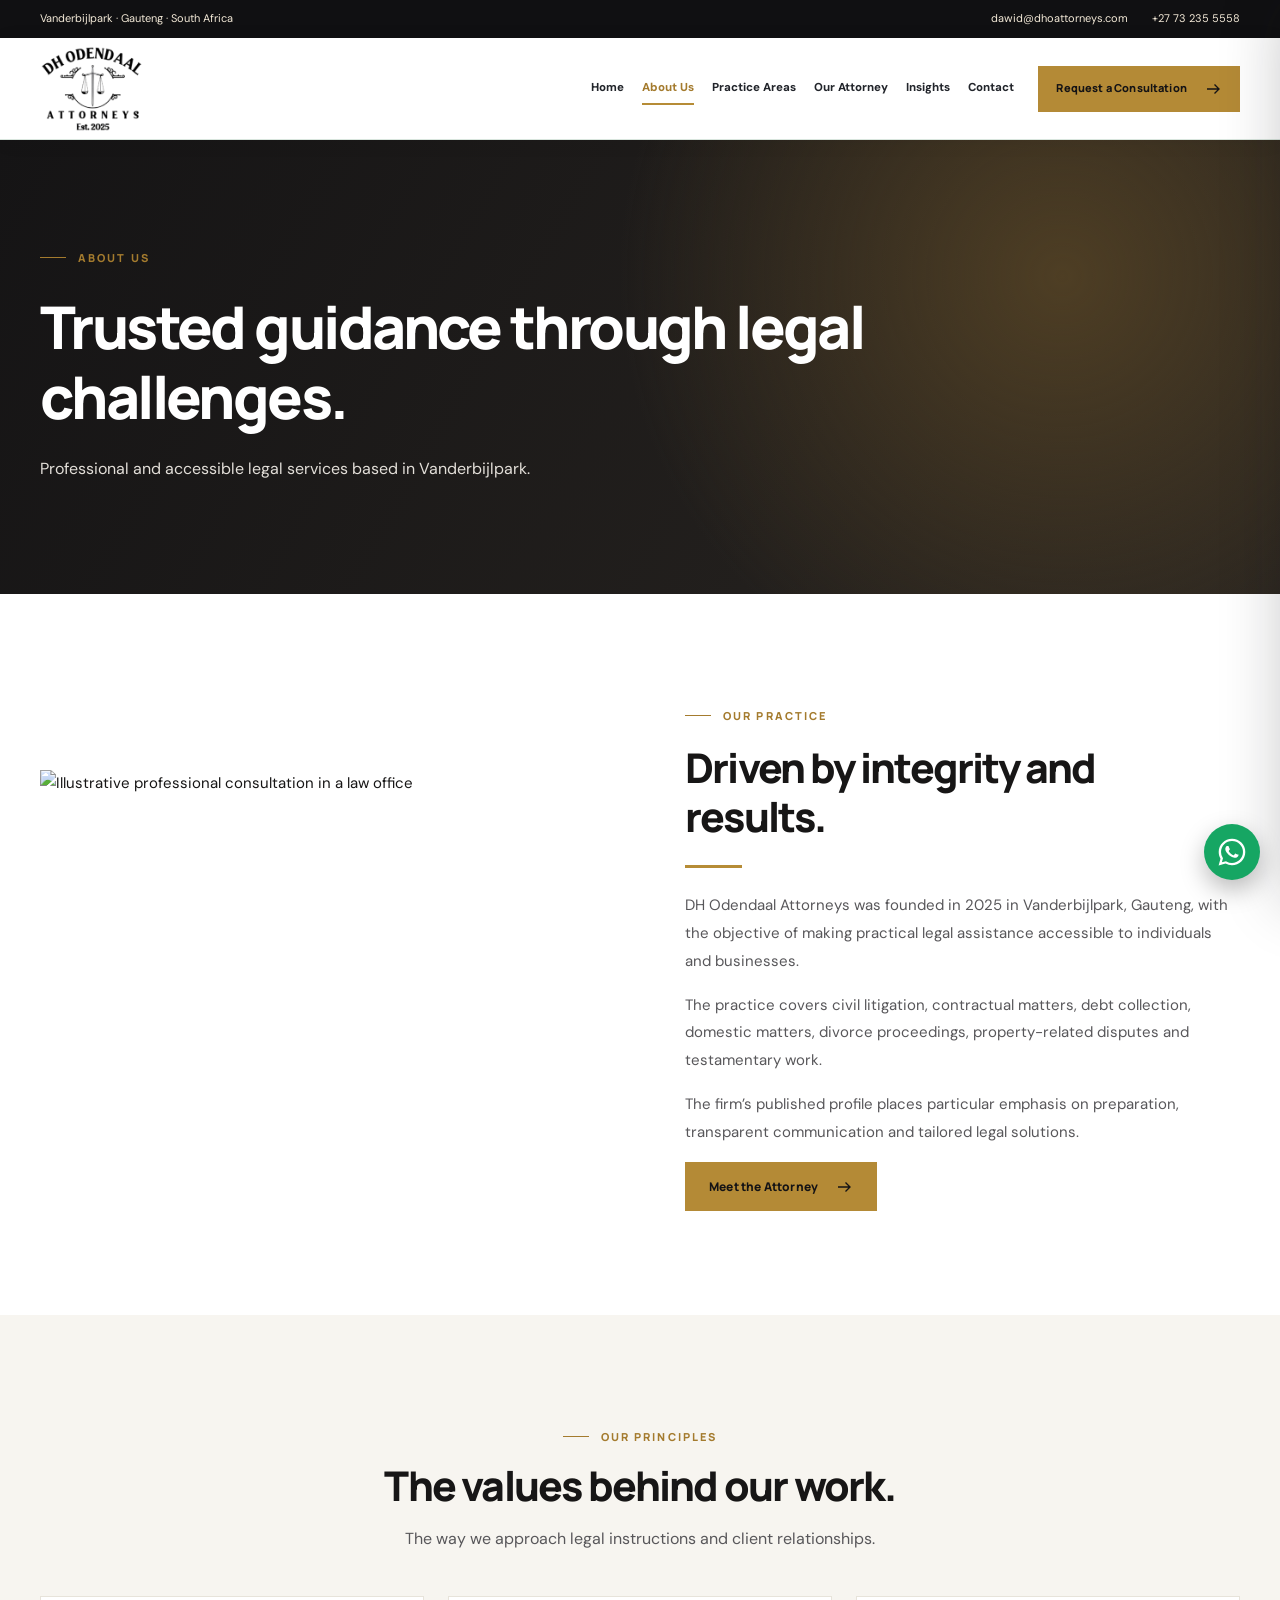
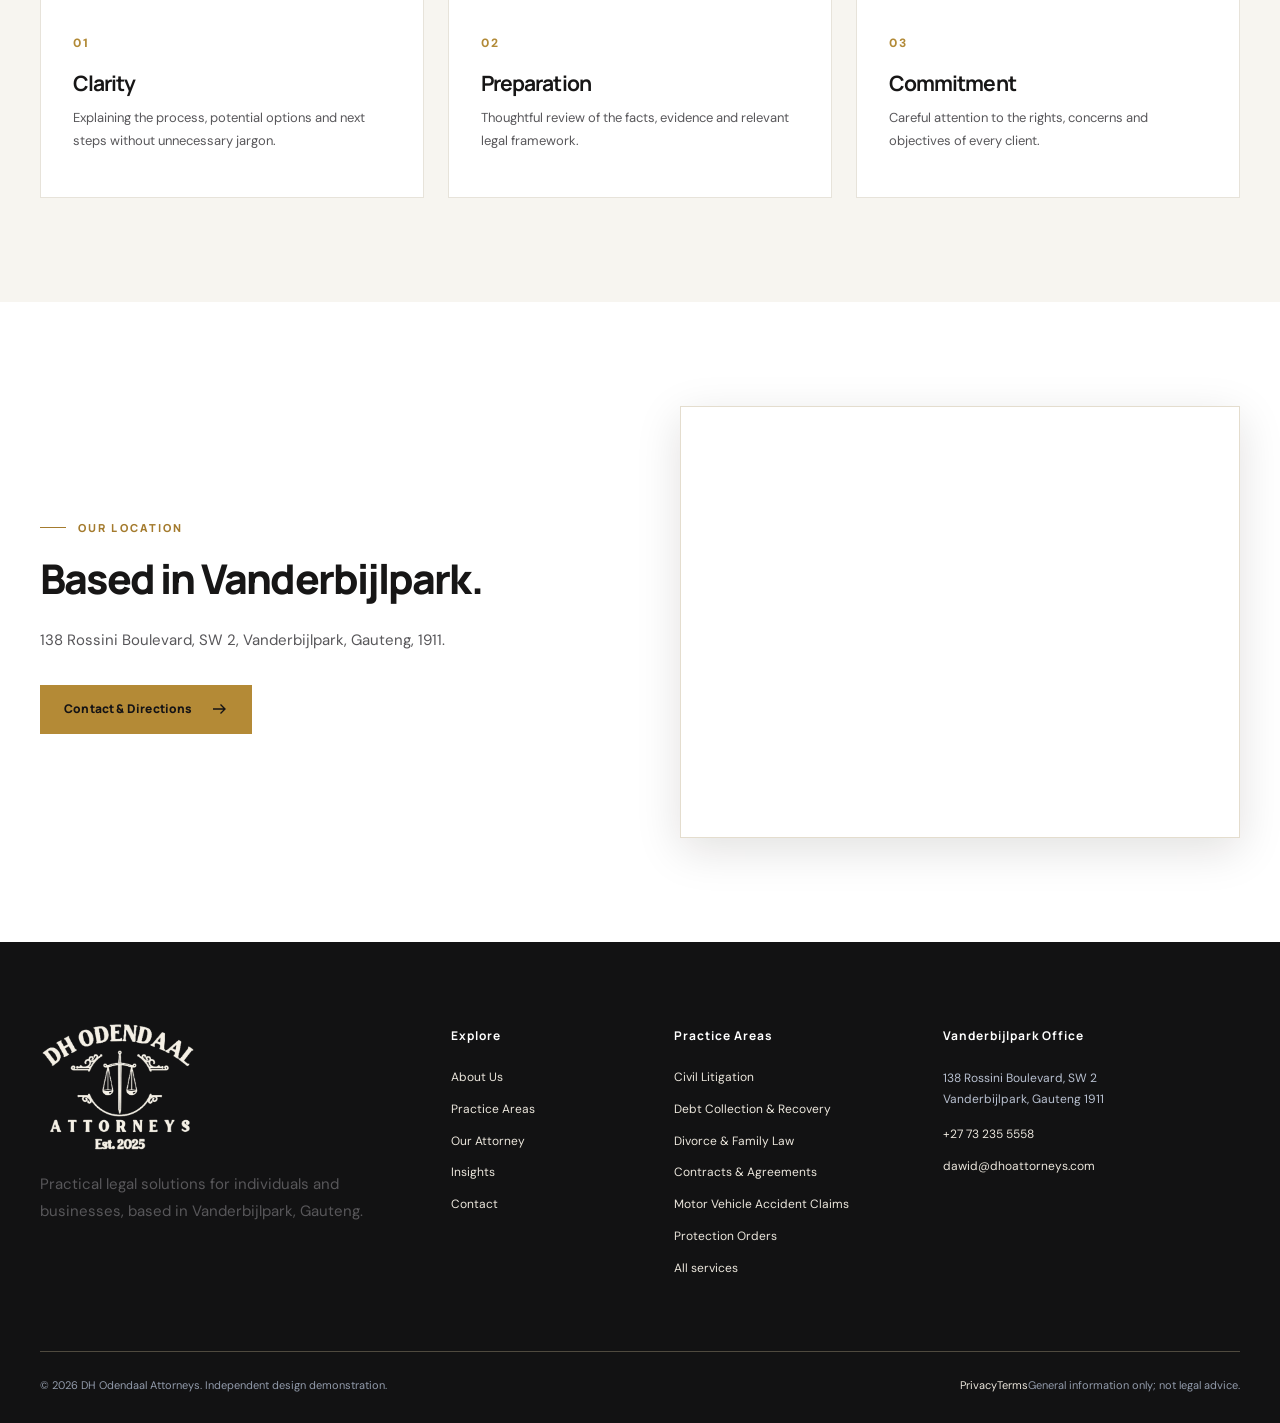
==== about/index.html @ ca28cc5a "Launch DH Odendaal Attorneys website" ====
<!doctype html><html lang="en-ZA"><head><meta charset="utf-8"><meta name="viewport" content="width=device-width,initial-scale=1"><meta name="theme-color" content="#161516"><title>About the Firm | DH Odendaal Attorneys</title><meta name="description" content="Learn about DH Odendaal Attorneys, a legal practice founded by Dawid Hercules Odendaal in Vanderbijlpark, Gauteng."><meta name="robots" content="noindex,follow,max-image-preview:large"><link rel="canonical" href="https://dh-odendaal-attorneys.vercel.app/about/"><meta property="og:title" content="About the Firm | DH Odendaal Attorneys"><meta property="og:description" content="Learn about DH Odendaal Attorneys, a legal practice founded by Dawid Hercules Odendaal in Vanderbijlpark, Gauteng."><meta property="og:type" content="website"><meta property="og:url" content="https://dh-odendaal-attorneys.vercel.app/about/"><meta property="og:image" content="https://dh-odendaal-attorneys.vercel.app/assets/original-logo.png"><meta name="twitter:card" content="summary_large_image"><link rel="icon" href="/assets/favicon.png" type="image/png"><link rel="preconnect" href="https://images.pexels.com"><link rel="preconnect" href="https://fonts.googleapis.com"><link rel="stylesheet" href="/assets/site.css"><script defer src="/assets/site.js"></script><script type="application/ld+json">{"@context": "https://schema.org", "@type": "LegalService", "name": "DH Odendaal Attorneys", "url": "https://dh-odendaal-attorneys.vercel.app", "image": "https://dh-odendaal-attorneys.vercel.app/assets/logo-transparent.png", "email": "dawid@dhoattorneys.com", "telephone": "+27 73 235 5558", "founder": {"@type": "Person", "name": "Dawid Hercules Odendaal"}, "address": {"@type": "PostalAddress", "streetAddress": "138 Rossini Boulevard, SW 2", "addressLocality": "Vanderbijlpark", "addressRegion": "Gauteng", "postalCode": "1911", "addressCountry": "ZA"}, "areaServed": ["Vanderbijlpark", "Gauteng", "South Africa"], "knowsAbout": ["Civil Litigation", "Debt Collection & Recovery", "Divorce & Family Law", "Contracts & Agreements", "Motor Vehicle Accident Claims", "Protection Orders", "Wills & Testaments", "Evictions & Lease Disputes"]}</script></head><body><a class="skip-link" href="#main">Skip to content</a>
<div class="topbar"><div class="container topbar-inner"><span class="topbar-address">Vanderbijlpark · Gauteng · South Africa</span><div class="topbar-links"><a href="mailto:dawid@dhoattorneys.com">dawid@dhoattorneys.com</a><a href="tel:+27732355558">+27 73 235 5558</a></div></div></div>
<header class="nav-shell"><div class="container nav-inner"><a class="brand" href="/" aria-label="DH Odendaal Attorneys home"><img src="/assets/logo-dark-4k.png" width="196" height="104" alt="DH Odendaal Attorneys logo"></a><nav class="nav-links" aria-label="Main navigation"><a href="/" class="nav-link " >Home</a><a href="/about/" class="nav-link active" aria-current=page>About Us</a><a href="/practice-areas/" class="nav-link " >Practice Areas</a><a href="/our-attorney/" class="nav-link " >Our Attorney</a><a href="/insights/" class="nav-link " >Insights</a><a href="/contact/" class="nav-link " >Contact</a></nav><a class="btn btn-gold nav-cta" href="/contact/">Request a Consultation <svg aria-hidden="true" xmlns="http://www.w3.org/2000/svg" width="18" height="18" viewBox="0 0 24 24" fill="none" stroke="currentColor" stroke-width="1.8"><path d="M4 12h16m-6-6 6 6-6 6"/></svg></a><button type="button" class="menu-open" aria-label="Open navigation" aria-expanded="false" aria-controls="mobile-panel" data-mobile-open>☰</button></div></header>
<div class="mobile-backdrop" id="mobile-backdrop"></div><nav class="mobile-panel" id="mobile-panel" aria-label="Mobile navigation" aria-hidden="true" inert><div class="mobile-head"><img src="/assets/logo-dark-4k.png" alt="DH Odendaal Attorneys logo"><button data-mobile-close type="button" aria-label="Close navigation">×</button></div><div class="mobile-links"><a href="/">Home</a><a href="/about/">About Us</a><a href="/practice-areas/">Practice Areas</a><a href="/our-attorney/">Our Attorney</a><a href="/insights/">Insights</a><a href="/contact/">Contact</a></div><a class="btn btn-gold mobile-cta" href="/contact/">Contact the Firm <svg aria-hidden="true" xmlns="http://www.w3.org/2000/svg" width="18" height="18" viewBox="0 0 24 24" fill="none" stroke="currentColor" stroke-width="1.8"><path d="M4 12h16m-6-6 6 6-6 6"/></svg></a></nav>
<main id="main"><section class="page-hero"><div class="container"><span class="eyebrow eyebrow-light">ABOUT US</span><h1>Trusted guidance through legal challenges.</h1><p>Professional and accessible legal services based in Vanderbijlpark.</p></div></section><section class="section"><div class="container intro-grid"><div class="decorative-photo"><img src="https://images.pexels.com/photos/7876198/pexels-photo-7876198.jpeg?auto=compress&cs=tinysrgb&w=1280" width="1200" height="800" alt="Illustrative professional consultation in a law office" loading="lazy" decoding="async"></div><div class="intro-copy"><span class="eyebrow">OUR PRACTICE</span><h2>Driven by integrity and results.</h2><div class="accent-line"></div><p>DH Odendaal Attorneys was founded in 2025 in Vanderbijlpark, Gauteng, with the objective of making practical legal assistance accessible to individuals and businesses.</p><p>The practice covers civil litigation, contractual matters, debt collection, domestic matters, divorce proceedings, property-related disputes and testamentary work.</p><p>The firm’s published profile places particular emphasis on preparation, transparent communication and tailored legal solutions.</p><a class="btn btn-gold" href="/our-attorney/">Meet the Attorney <svg aria-hidden="true" xmlns="http://www.w3.org/2000/svg" width="18" height="18" viewBox="0 0 24 24" fill="none" stroke="currentColor" stroke-width="1.8"><path d="M4 12h16m-6-6 6 6-6 6"/></svg></a></div></div></section><section class="section cream"><div class="container"><div class="section-heading centered"><span class="eyebrow">OUR PRINCIPLES</span><h2>The values behind our work.</h2><p>The way we approach legal instructions and client relationships.</p></div><div class="three-values"><article><span>01</span><h3>Clarity</h3><p>Explaining the process, potential options and next steps without unnecessary jargon.</p></article><article><span>02</span><h3>Preparation</h3><p>Thoughtful review of the facts, evidence and relevant legal framework.</p></article><article><span>03</span><h3>Commitment</h3><p>Careful attention to the rights, concerns and objectives of every client.</p></article></div></div></section><section class="section"><div class="container two-column"><div><span class="eyebrow">OUR LOCATION</span><h2>Based in Vanderbijlpark.</h2><p>138 Rossini Boulevard, SW 2, Vanderbijlpark, Gauteng, 1911.</p><a class="btn btn-gold" href="/contact/">Contact &amp; Directions <svg aria-hidden="true" xmlns="http://www.w3.org/2000/svg" width="18" height="18" viewBox="0 0 24 24" fill="none" stroke="currentColor" stroke-width="1.8"><path d="M4 12h16m-6-6 6 6-6 6"/></svg></a></div><div class="map-frame"><iframe src="https://www.google.com/maps?q=138%20Rossini%20Boulevard%2C%20SW%202%2C%20Vanderbijlpark%2C%20Gauteng%2C%201911%2C%20South%20Africa&output=embed" loading="lazy" title="Map of DH Odendaal Attorneys in Vanderbijlpark" referrerpolicy="no-referrer-when-downgrade" allowfullscreen></iframe></div></div></section></main><footer class="site-footer"><div class="container"><div class="footer-grid"><div><a class="footer-logo" href="/"><img src="/assets/logo-light-4k.png" alt="DH Odendaal Attorneys transparent footer logo" width="240" height="145" loading="lazy"></a><p>Practical legal solutions for individuals and businesses, based in Vanderbijlpark, Gauteng.</p></div><div><h3>Explore</h3><div class="footer-links"><a href="/about/">About Us</a><a href="/practice-areas/">Practice Areas</a><a href="/our-attorney/">Our Attorney</a><a href="/insights/">Insights</a><a href="/contact/">Contact</a></div></div><div><h3>Practice Areas</h3><div class="footer-links"><a href="/practice-areas/#civil-litigation">Civil Litigation</a><a href="/practice-areas/#debt-collection">Debt Collection &amp; Recovery</a><a href="/practice-areas/#divorce-family">Divorce &amp; Family Law</a><a href="/practice-areas/#contracts">Contracts &amp; Agreements</a><a href="/practice-areas/#mva">Motor Vehicle Accident Claims</a><a href="/practice-areas/#protection">Protection Orders</a><a href="/practice-areas/">All services</a></div></div><div class="footer-location"><h3>Vanderbijlpark Office</h3><address>138 Rossini Boulevard, SW 2<br>Vanderbijlpark, Gauteng 1911</address><div class="footer-links" style="margin-top:15px"><a href="tel:+27732355558">+27 73 235 5558</a><a href="mailto:dawid@dhoattorneys.com">dawid@dhoattorneys.com</a></div></div></div><div class="footer-bottom"><span>© 2026 DH Odendaal Attorneys. Independent design demonstration.</span><span class="footer-legal"><a href="/privacy/">Privacy</a><a href="/terms/">Terms</a><span>General information only; not legal advice.</span></span></div></div></footer>
<a class="floating-whatsapp" href="https://wa.me/27732355558?text=Hello%2C%20I%20would%20like%20to%20enquire%20about%20legal%20services." rel="noopener noreferrer" target="_blank" title="Contact the listed mobile number on WhatsApp" aria-label="Contact DH Odendaal Attorneys on WhatsApp"><svg viewBox="0 0 32 32" aria-hidden="true" xmlns="http://www.w3.org/2000/svg"><path fill="currentColor" d="M16 .8C7.61.8.8 7.59.8 15.98c0 2.69.7 5.31 2.03 7.62L.7 31.3l7.91-2.08a15.15 15.15 0 0 0 7.37 1.88h.01c8.38 0 15.2-6.82 15.2-15.2 0-4.06-1.58-7.88-4.46-10.76A15.07 15.07 0 0 0 16 .8Zm0 27.73a12.54 12.54 0 0 1-6.39-1.75l-.46-.27-4.7 1.23 1.25-4.58-.3-.47a12.5 12.5 0 0 1-1.93-6.7C3.47 9.08 9.08 3.47 16 3.47a12.45 12.45 0 0 1 8.87 3.68 12.48 12.48 0 0 1 3.67 8.86c0 6.91-5.62 12.52-12.54 12.52Zm6.88-9.38c-.38-.19-2.23-1.1-2.58-1.23-.34-.13-.59-.19-.84.19s-.96 1.23-1.18 1.49-.44.29-.82.1a10.32 10.32 0 0 1-3.04-1.88 11.39 11.39 0 0 1-2.1-2.61c-.22-.38-.02-.58.16-.77.17-.17.38-.44.57-.66s.25-.38.38-.63.06-.47-.03-.66c-.1-.19-.85-2.04-1.16-2.8-.3-.74-.61-.64-.84-.65l-.71-.01c-.25 0-.66.1-1.01.47-.34.38-1.32 1.29-1.32 3.13s1.35 3.62 1.53 3.87a14.37 14.37 0 0 0 5.51 4.89c1.03.45 1.84.72 2.48.93 1.04.33 1.98.29 2.72.18.83-.13 2.23-.91 2.55-1.79.31-.88.31-1.64.22-1.8-.09-.16-.34-.25-.72-.44Z"/></svg><span class="whatsapp-tooltip" aria-hidden="true">WhatsApp Us</span></a><button class="scroll-top" type="button" aria-label="Back to top">↑</button></body></html>
---- assets/site.css ----
@import url('https://fonts.googleapis.com/css2?family=DM+Sans:wght@400;500;600;700&family=Manrope:wght@400;500;600;700;800&display=swap');
:root{--navy:#181b20;--navy-deep:#101216;--navy-soft:#30343c;--gold:#505863;--gold-light:#e2e5e8;--red:#25282d;--ink:#171b21;--body:#58616d;--line:#e7e9ec;--cream:#f5f6f7;--white:#fff;--shadow:0 24px 65px rgba(10,13,18,.14)}
*,*::before,*::after{box-sizing:border-box}html{scroll-behavior:smooth;scroll-padding-top:110px}body{margin:0;background:#fff;color:var(--ink);font:400 15px/1.78 'DM Sans',Arial,sans-serif;-webkit-font-smoothing:antialiased}body.nav-open{overflow:hidden}img{max-width:100%;display:block}button,input,textarea,select{font:inherit}button{cursor:pointer}a{color:inherit;text-decoration:none}::selection{background:#e0e3e6;color:#1a1c20}:focus-visible{outline:3px solid #525862;outline-offset:4px}.container{width:min(100% - 72px,1200px);margin-inline:auto}.skip-link{position:absolute;top:-100px;left:10px;z-index:1000;color:#fff;background:var(--navy);padding:9px 17px}.skip-link:focus{top:8px}h1,h2,h3,h4,p{margin-top:0}h1,h2,h3{font-family:Manrope,Arial,sans-serif;letter-spacing:-.044em;line-height:1.2}h1{font-size:clamp(44px,5.1vw,74px);font-weight:800}h2{font-size:clamp(30px,3.2vw,48px);font-weight:800}h3{font-size:clamp(17px,1.65vw,23px)}p{color:var(--body)}.centered{text-align:center}.section{padding:104px 0}.cream{background:var(--cream)}.section-heading{margin-bottom:42px;max-width:770px}.section-heading.centered{margin-inline:auto}.section-heading h2{margin:15px 0 15px}.section-heading p{margin:0;font-size:16px;line-height:1.78}.eyebrow{display:inline-flex;align-items:center;gap:12px;color:var(--gold);font-size:11px;font-family:Manrope,Arial,sans-serif;font-weight:800;letter-spacing:2.1px;text-transform:uppercase;line-height:1.55}.eyebrow::before{content:"";width:26px;flex:0 0 26px;height:1px;background:currentColor}.eyebrow-light{color:var(--gold-light)}.accent-line{width:57px;height:3px;background:var(--gold);margin:24px 0}.btn{display:inline-flex;align-items:center;justify-content:center;gap:17px;padding:14px 23px;min-height:49px;font-size:12px;font-weight:800;letter-spacing:.015em;font-family:Manrope,Arial,sans-serif;line-height:1.3;text-align:center;border:1px solid transparent;transition:background .2s,transform .2s,border-color .2s;white-space:normal}.btn:hover{transform:translateY(-2px)}.btn svg{flex:none}.btn-gold{background:#20252c;border-color:#20252c;color:#fff}.btn-gold:hover{background:#171b20;border-color:#171b20;color:#fff}.btn-navy{color:#fff;background:var(--navy);border-color:var(--navy)}.btn-navy:hover{background:#343943}.btn-outline{border-color:#fff9;color:#fff;background:#ffffff08}.btn-outline:hover{background:#ffffff1d}.text-link{display:inline-flex;align-items:center;gap:13px;color:#22252b;font-size:12px;font-weight:800;font-family:Manrope,Arial,sans-serif;border-bottom:1px solid var(--gold);padding-bottom:6px}.text-link:hover{color:#20252c}.text-link svg{width:16px}.section-action{margin-top:38px}
/* Reference site navigation: restrained utility bar, white main navigation */
.topbar{background:#101215;color:#e0e2ea;font-size:11px}.topbar-inner{min-height:38px;display:flex;justify-content:space-between;align-items:center;gap:18px}.topbar-address,.topbar-links,.topbar-links a{display:inline-flex;align-items:center;gap:7px}.topbar svg{height:15px;width:15px;color:#c8ccd1}.topbar-links{gap:24px}.topbar-links a:hover{color:#c8ccd1}.nav-shell{position:sticky;top:0;background:#fff;z-index:80;box-shadow:0 2px 20px #181b200e}.nav-inner{min-height:101px;display:flex;align-items:center;gap:24px}.brand{display:flex;align-items:center;flex:0 0 260px;width:260px}.brand img{width:260px;height:auto;max-height:80px;object-fit:contain}.nav-links{display:flex;gap:18px;margin-left:auto;align-items:center}.nav-link{font-size:11.5px;font-weight:800;color:#22252b;white-space:nowrap;position:relative;padding:12px 0}.nav-link::after{content:"";position:absolute;bottom:6px;left:0;right:100%;height:2px;background:var(--gold);transition:right .2s}.nav-link.active::after,.nav-link:hover::after{right:0}.nav-link.active{color:#20252c}.nav-cta{padding:13px 17px;min-height:44px;white-space:nowrap;font-size:11px}.menu-open{display:none;background:transparent;border:1px solid #e3e3e3;color:var(--navy);width:44px;height:44px;align-items:center;justify-content:center;margin-left:auto}.mobile-backdrop{position:fixed;inset:0;background:#101215b3;z-index:85;visibility:hidden;opacity:0;transition:opacity .2s,visibility .2s}.mobile-backdrop.visible{opacity:1;visibility:visible}.mobile-panel{position:fixed;right:0;top:0;bottom:0;z-index:90;display:block;width:min(89vw,380px);padding:24px;background:white;overflow-y:auto;transform:translateX(105%);box-shadow:-15px 0 60px #1012153d;transition:transform .23s}.mobile-panel.open{transform:translateX(0)}.mobile-head{display:flex;align-items:center;justify-content:space-between;gap:12px;padding-bottom:25px;border-bottom:1px solid var(--line)}.mobile-head img{width:175px;height:auto}.mobile-head button{background:#eff0f2;border:0;color:var(--navy);font-size:26px;line-height:1;width:39px;height:39px}.mobile-links{display:flex;flex-direction:column;margin:14px 0 27px}.mobile-links a{padding:13px 3px;border-bottom:1px solid #efeee9;font-size:14px;font-weight:700}.mobile-cta{width:100%}
/* Full-bleed image, overlaid text: matches original Were reference hero */
.hero{min-height:665px;background:#111318;color:#fff;position:relative;isolation:isolate;display:flex;align-items:center;overflow:hidden}.hero::before{content:"";position:absolute;z-index:-2;inset:0;background-image:linear-gradient(90deg,rgba(5,14,32,.98) 0%,rgba(6,16,36,.94) 31%,rgba(7,19,41,.79) 57%,rgba(5,14,31,.15) 100%),var(--hero-image);background-position:center;background-size:cover}.hero::after{content:"";position:absolute;z-index:-1;inset:0;background:linear-gradient(0deg,rgba(4,12,30,.39),transparent 24%)}.hero-inner{width:min(100% - 72px,1200px);padding:88px 0 119px}.hero-copy{max-width:725px}.hero h1{color:#fff;margin:24px 0 27px;line-height:1.15}.hero h1 em{color:var(--gold-light);font-style:normal}.hero-copy p{color:#d8dade;max-width:570px;font-size:16px;line-height:1.85}.hero-actions{display:flex;gap:14px;flex-wrap:wrap;margin-top:34px}.hero-bottom{position:absolute;left:0;right:0;bottom:0;color:#e8eaf0;border-top:1px solid #fff3}.hero-bottom-inner{min-height:60px;display:flex;align-items:center;justify-content:space-between;gap:20px}.hero-notes{display:flex;align-items:center;gap:28px;font-size:11px}.hero-notes span{display:flex;align-items:center;gap:9px}.hero-notes span::before{content:"";height:6px;width:6px;background:var(--gold-light);border-radius:50%}.scroll-cue{font-weight:700;letter-spacing:1.4px;font-size:10px;white-space:nowrap}
/* Reference intro portrait treatment */
.intro-grid{display:grid;grid-template-columns:minmax(0,1fr) minmax(0,1fr);gap:90px;align-items:center}.intro-picture{position:relative;min-width:0}.intro-picture>img{width:100%;height:auto;aspect-ratio:1/1;object-fit:cover;object-position:center 18%;box-shadow:var(--shadow)}.intro-picture::before{content:"";position:absolute;border-top:9px solid #e9ebed;border-left:9px solid #e9ebed;left:-25px;top:-24px;height:105px;width:105px;pointer-events:none;z-index:1}.picture-stamp{position:absolute;right:-22px;bottom:-22px;background:var(--navy);padding:23px 27px;color:white;box-shadow:var(--shadow);display:flex;flex-direction:column;line-height:1.3;min-width:164px}.picture-stamp small{font-size:10px;color:var(--gold-light);letter-spacing:2px;font-weight:700}.picture-stamp strong{font:800 30px Manrope,Arial,sans-serif;margin:5px 0}.picture-stamp span{font-size:10px;color:#e5e6e7}.intro-copy h2{margin:18px 0 0}.intro-copy h3{color:var(--navy);margin-bottom:14px}.intro-copy p{line-height:1.85;margin-bottom:16px}.intro-copy blockquote{font:600 16px/1.7 Manrope,Arial,sans-serif;border-left:3px solid var(--gold);padding:12px 0 12px 23px;margin:25px 0;color:#222832}
/* Image-led practice cards: no image stretching */
.practice-grid{display:grid;grid-template-columns:repeat(3,minmax(0,1fr));gap:23px}.practice-card{height:340px;min-width:0;overflow:hidden;position:relative;background:#23262b;display:block;color:#fff}.practice-card>img{position:absolute;inset:0;width:100%;height:100%;object-fit:cover;object-position:center;transition:transform .35s ease}.practice-card:hover>img{transform:scale(1.055)}.practice-shade{position:absolute;inset:0;background:linear-gradient(180deg,#1012150a 15%,#101215d5 70%,#101215ee 100%)}.practice-card-text{position:absolute;bottom:0;left:0;right:0;padding:27px 27px 25px}.card-number{font-size:10px;letter-spacing:2.2px;color:var(--gold-light);font-weight:700}.practice-card h3{font-size:19px;color:white;margin:9px 0 7px}.practice-card p{font-size:12px;line-height:1.5;color:#e3e8f0;max-width:285px;margin-bottom:0}.card-arrow{position:absolute;bottom:27px;right:24px}.card-arrow svg{width:19px;height:19px;color:#c8ccd1}
.purpose-grid{display:grid;grid-template-columns:1fr 1.08fr;gap:95px;align-items:start}.purpose-grid h2{margin:18px 0 23px}.purpose-grid>div>p{font-size:16px;max-width:440px}.value-grid{display:grid;grid-template-columns:1fr 1fr;gap:32px 40px}.value-grid>div{border-top:1px solid var(--line);padding-top:16px}.value-grid span,.three-values span{font-size:12px;color:var(--gold);font-weight:800;letter-spacing:2px}.value-grid h3{margin:10px 0 8px;font-size:17px}.value-grid p{font-size:13px;line-height:1.7}.two-column{display:grid;grid-template-columns:minmax(0,1fr) minmax(0,1fr);gap:80px;align-items:center}.two-column>div{min-width:0}.two-column h2{margin:17px 0 23px}.two-column p{font-size:15px;line-height:1.9}.two-column .btn{margin-top:15px}.section-navy{background:var(--navy);color:#fff}.section-navy h2{color:#fff}.section-navy p{color:#d4dce9}.decorative-photo,.picture-frame{width:100%;overflow:hidden}.decorative-photo img{width:100%;height:auto;aspect-ratio:6/4;object-fit:cover}.picture-frame img{width:100%;height:auto;aspect-ratio:1.19/1;object-fit:cover}.insight-grid{display:grid;grid-template-columns:repeat(3,minmax(0,1fr));gap:25px}.insight-card{min-width:0;border:1px solid #e7e5e0;background:white;padding:26px}.insight-image{display:block;overflow:hidden;background:#e4e4e0}.insight-image img{width:100%;height:auto;aspect-ratio:4/3;object-fit:cover;object-position:center;transition:transform .3s}.insight-image:hover img{transform:scale(1.04)}.insight-copy{padding-top:17px}.overline{font-family:Manrope,Arial,sans-serif;font-size:10px;letter-spacing:1.8px;color:#20252c;font-weight:800}.insight-copy h3{font-size:20px;margin:23px 0 12px;line-height:1.35}.insight-copy h3 a:hover{color:#171b20}.insight-copy p{font-size:13px;line-height:1.8;min-height:53px}.insight-copy .text-link{margin-top:9px}
/* Inner pages */
.page-hero{background:radial-gradient(circle at 83% 32%,#31353b 0%,transparent 42%),linear-gradient(120deg,#181b20,#222830);color:white;padding:100px 0 95px}.page-hero h1{max-width:830px;font-size:clamp(40px,4.6vw,64px);margin:25px 0 22px}.page-hero p{color:#cdd5e3;max-width:630px;font-size:16px}.three-values{display:grid;grid-template-columns:repeat(3,minmax(0,1fr));gap:24px}.three-values article{background:#fff;padding:32px;min-width:0;border:1px solid var(--line)}.three-values h3{margin:15px 0 10px}.three-values p{font-size:13px}.reverse{direction:rtl}.reverse>*{direction:ltr}.jump-chips{display:flex;gap:12px;flex-wrap:wrap;justify-content:center;margin-top:35px}.jump-chips a{border:1px solid #DED6DA;color:#242b34;font-size:12px;font-weight:700;padding:8px 13px}.jump-chips a:hover{background:var(--navy);color:white}.practice-detail{padding:85px 0;scroll-margin-top:115px}.detail-grid{display:grid;grid-template-columns:minmax(0,1fr) minmax(0,1fr);align-items:center;gap:80px}.detail-grid.reverse{direction:rtl}.detail-grid.reverse>*{direction:ltr}.detail-photo img{width:100%;height:auto;aspect-ratio:5/4;object-fit:cover;object-position:center}.detail-copy h2{margin:16px 0 15px}.detail-copy h3{font-size:18px;font-weight:700;letter-spacing:-.018em;margin-bottom:16px;color:#343b44}.detail-copy>p{line-height:1.8}.detail-topics{font-size:12px;font-weight:700;color:#3a3c40;border-left:3px solid var(--gold);padding-left:17px;margin:25px 0!important}.profile-layout{display:grid;grid-template-columns:.9fr 1.1fr;gap:88px;align-items:center}.profile-photo{position:relative}.profile-photo>img{width:100%;height:auto;aspect-ratio:1/1;object-fit:cover;box-shadow:var(--shadow)}.profile-body h2{margin:18px 0 6px}.profile-role{font-weight:800;font-size:11px;letter-spacing:1.4px;color:#20252c}.profile-body p{line-height:1.85}.team-grid{display:grid;grid-template-columns:repeat(3,minmax(0,1fr));gap:24px}.team-grid article{text-align:center;background:#fff;border:1px solid var(--line);padding:35px 22px}.initials{margin:0 auto 19px;border-radius:50%;width:79px;height:79px;background:#e4edf8;color:#20262f;display:grid;place-items:center;font:800 24px Manrope,Arial,sans-serif}.team-grid article:nth-child(2) .initials{background:#F9E5EA;color:#20252c}.team-grid article:nth-child(3) .initials{background:#f6e1e5;color:#2f3237}.team-grid h3{margin:0;font-size:18px}.team-grid span{font-size:11px;text-transform:uppercase;letter-spacing:1.4px;color:#50535a}.guide-article{padding:42px 46px;background:#fff;margin:0 auto 25px;scroll-margin-top:120px;max-width:900px}.guide-article h2{font-size:30px;margin:13px 0 24px}.guide-article p{line-height:1.9}.contact-grid{display:grid;grid-template-columns:.85fr 1.15fr;gap:75px;align-items:start}.contact-copy h2{margin:17px 0 19px}.contact-copy p{margin-bottom:30px}.contact-line{display:flex;gap:16px;border-top:1px solid var(--line);padding:18px 0;align-items:flex-start}.contact-line>svg{color:#20252c;flex:none;margin-top:5px}.contact-line>div{display:flex;flex-direction:column;gap:4px;min-width:0}.contact-line strong{font-size:12px;text-transform:uppercase;letter-spacing:.8px}.contact-line a,.contact-line span{font-size:14px;overflow-wrap:anywhere}.contact-line a:hover{color:#20252c}.contact-form-shell{background:var(--cream);border:1px solid #dfe9e5;padding:35px}.contact-form-shell h3{font-size:26px;margin-bottom:6px}.contact-form-shell>p{font-size:13px}.contact-form-shell form{margin-top:22px}.contact-form-shell label{display:flex;flex-direction:column;font-size:12px;font-weight:700;gap:6px;margin-bottom:16px}.contact-form-shell input,.contact-form-shell select,.contact-form-shell textarea{border:1px solid #dcdedb;background:white;min-width:0;width:100%;padding:12px 13px;outline:none;border-radius:0;color:var(--ink)}.contact-form-shell textarea{resize:vertical}.contact-form-shell input:focus,.contact-form-shell textarea:focus,.contact-form-shell select:focus{border-color:var(--gold);box-shadow:0 0 0 2px #20252c22}.form-grid{display:grid;grid-template-columns:repeat(2,minmax(0,1fr));gap:15px}.honeypot{position:absolute;width:1px;height:1px;overflow:hidden;opacity:0;pointer-events:none}.contact-form-shell #form-status{font-size:12px;margin-top:14px;color:#555b65}.office-grid{display:grid;grid-template-columns:repeat(2,minmax(0,1fr));gap:25px}.office-card{background:#fff;border:1px solid var(--line);padding:36px;min-width:0}.office-card h3{margin:17px 0}.office-card p{display:flex;align-items:flex-start;gap:10px;font-size:14px;min-height:75px}.office-card p svg{flex:0 0 18px;margin-top:4px}.legal-copy{max-width:850px}.legal-copy h2{margin-bottom:28px}.legal-copy h3{margin-top:30px}.legal-copy a{color:#20252c;text-decoration:underline}
/* Footer and the lone circular floating contact control */
.closing{background:#101216;color:white;padding:65px 0}.closing-inner{display:flex;gap:30px;align-items:center;justify-content:space-between}.closing h2{font-size:clamp(28px,3vw,40px);margin:15px 0 10px;color:white}.closing p{color:#ccd4e3;margin:0}.closing .btn{flex:none}.site-footer{background:#222a31;color:#d1d7e1;padding:80px 0 0}.footer-grid{display:grid;grid-template-columns:1.4fr .67fr .85fr 1.15fr;gap:50px;padding-bottom:72px}.footer-logo{max-width:300px;display:block;margin-bottom:19px;background:transparent!important;border:none!important;padding:0!important}.footer-logo img{width:100%;height:auto;object-fit:contain;background:transparent}.footer-about p{font-size:13px;color:#b5bdcc;max-width:280px}.site-footer h3{font:700 12px Manrope,Arial,sans-serif;letter-spacing:1px;color:white;margin:5px 0 24px}.footer-links{display:flex;flex-direction:column;gap:12px}.footer-links a{color:#b8c0d0;font-size:12px;line-height:1.65}.footer-links a:hover,.footer-bottom a:hover{color:var(--gold-light)}.site-footer address{font-style:normal;font-size:12px;color:#b8c0d0;line-height:1.75}.site-footer address strong{color:#fff}.footer-contact{margin-top:20px}.footer-bottom{padding:24px 0 28px;display:flex;justify-content:space-between;align-items:center;gap:20px;border-top:1px solid #ffffff27;color:#929bab;font-size:11px}.footer-bottom>div{display:flex;align-items:center;gap:17px;flex-wrap:wrap}.floating-contact{position:fixed;right:23px;bottom:23px;z-index:60;display:grid;place-items:center;background:#118b54;color:#fff;border-radius:50%;width:50px;height:50px;box-shadow:0 10px 25px #0003;transition:transform .2s}.floating-contact:hover{transform:translateY(-4px)}.floating-contact svg{width:26px;height:26px}.whatsapp-tooltip{position:absolute;right:69px;white-space:nowrap;border-radius:5px;background:#232a31;color:white;padding:8px 10px;font-size:11px;font-weight:700;opacity:0;visibility:hidden;transition:opacity .2s;pointer-events:none}.floating-contact:hover .whatsapp-tooltip,.floating-contact:focus-visible .whatsapp-tooltip{opacity:1;visibility:visible}.scroll-top{position:fixed;right:27px;bottom:84px;z-index:55;border:1px solid #ECE3E6;background:#fff;color:var(--navy);width:40px;height:40px;display:none;place-items:center;box-shadow:0 6px 25px #0002}.scroll-top.show{display:grid}
@media(max-width:1200px){.nav-inner{gap:15px}.brand,.brand img{width:220px;flex-basis:220px}.nav-links{gap:13px}.nav-cta{padding:12px}.intro-grid{gap:55px}.footer-grid{gap:29px}}
@media(max-width:1050px){.nav-links,.nav-cta{display:none}.menu-open{display:flex}.nav-inner{min-height:76px}.brand,.brand img{width:228px;flex-basis:228px}.footer-grid{grid-template-columns:1.2fr 1fr 1fr;gap:35px}.footer-grid>div:last-child{grid-column:1/-1;display:grid;grid-template-columns:1fr 1fr;gap:15px}.footer-grid>div:last-child h3{grid-column:1/-1;margin-bottom:0}.footer-contact{margin:0}.intro-grid,.two-column,.detail-grid{gap:45px}.contact-grid{gap:35px}}
@media(max-width:850px){.container{width:min(100% - 46px,1200px)}.section{padding:78px 0}.hero-inner{width:min(100% - 46px,1200px);padding:84px 0 105px}.hero{min-height:610px}.hero-bottom-inner{min-height:65px}.scroll-cue{display:none}.hero-notes{flex-wrap:wrap;gap:6px 20px}.intro-grid,.two-column,.purpose-grid,.profile-layout,.contact-grid{grid-template-columns:1fr;gap:45px}.intro-picture{max-width:510px}.intro-picture>img{max-height:540px}.purpose-grid{gap:25px}.practice-grid{grid-template-columns:repeat(2,minmax(0,1fr))}.insight-grid{grid-template-columns:repeat(2,minmax(0,1fr))}.insight-card:last-child{grid-column:1/-1;max-width:470px;margin-inline:auto}.detail-grid{grid-template-columns:1fr;gap:30px}.detail-grid.reverse{direction:ltr}.detail-photo img{max-height:420px}.profile-photo{max-width:500px}.reverse{direction:ltr}.three-values{grid-template-columns:1fr 1fr}.office-grid{grid-template-columns:1fr}.office-card p{min-height:0}.page-hero{padding:80px 0}.closing-inner{align-items:flex-start;flex-direction:column}.footer-grid{grid-template-columns:1fr 1fr}.footer-grid>div:last-child{grid-column:auto;display:block}.footer-grid>div:last-child h3{margin-bottom:20px}.footer-contact{margin-top:19px}}
@media(max-width:600px){.container{width:min(100% - 36px,1200px)}h1{font-size:clamp(38px,10vw,53px)}h2{font-size:clamp(28px,7vw,39px)}.topbar{display:none}.nav-inner{min-height:70px}.brand,.brand img{width:205px;flex-basis:205px}.hero{min-height:610px}.hero::before{background-image:linear-gradient(90deg,rgba(5,14,32,.96),rgba(6,16,36,.89) 48%,rgba(7,19,41,.58)),var(--hero-image);background-position:60% center}.hero-inner{width:min(100% - 36px,1200px);padding:66px 0 160px}.hero h1{margin:18px 0 19px}.hero-copy p{font-size:14px;line-height:1.8}.hero-actions{gap:11px}.hero-actions .btn{font-size:11px;width:100%;max-width:300px}.hero-notes{font-size:10px;gap:9px 14px}.hero-bottom-inner{min-height:87px}.intro-grid{gap:48px}.intro-picture::before{left:-12px;top:-14px;height:70px;width:70px;border-width:6px}.picture-stamp{right:0;bottom:-21px;padding:15px 20px;min-width:130px}.picture-stamp strong{font-size:25px}.section{padding:68px 0}.section-heading{margin-bottom:30px}.practice-grid,.insight-grid,.three-values,.team-grid{grid-template-columns:1fr;gap:15px}.practice-card{height:315px}.insight-card{padding:19px}.insight-card:last-child{max-width:none;grid-column:auto}.insight-image img{aspect-ratio:4/3}.insight-copy h3{font-size:19px;margin-top:16px}.insight-copy p{min-height:0}.value-grid{gap:20px}.detail-grid{gap:23px}.practice-detail{padding:65px 0}.detail-photo img{aspect-ratio:1.15/1}.page-hero{padding:70px 0}.page-hero h1{font-size:clamp(36px,9vw,52px)}.profile-photo{max-width:100%}.form-grid{grid-template-columns:1fr;gap:0}.contact-form-shell{padding:22px}.guide-article{padding:26px 22px}.guide-article h2{font-size:25px}.closing{padding:54px 0}.footer-grid{grid-template-columns:1fr 1fr;gap:30px 22px;padding-bottom:40px}.footer-about{grid-column:1/-1}.footer-grid>div:last-child{grid-column:1/-1}.footer-bottom{flex-direction:column;align-items:start}.floating-contact{width:60px;height:60px;right:15px;bottom:15px}.floating-contact svg{width:31px;height:31px}.scroll-top{right:23px;bottom:88px}.whatsapp-tooltip{display:none}}
@media(max-width:390px){.brand,.brand img{width:183px;flex-basis:183px}.container{width:min(100% - 30px,1200px)}.hero-actions .btn{max-width:none}.value-grid{grid-template-columns:1fr}.nav-inner{gap:10px}.footer-grid{grid-template-columns:1fr}.footer-about,.footer-grid>div:last-child{grid-column:auto}.practice-card{height:296px}}
@media(prefers-reduced-motion:reduce){html{scroll-behavior:auto}*,*::before,*::after{transition-duration:0s!important;animation-duration:0s!important}}

/* Macharia Waithaka: logo-derived turquoise, burgundy and antique-gold accents */
:root{--navy:#181b20;--navy-deep:#242a2c;--navy-soft:#3e454b;--gold:#5b6067;--gold-light:#d9dde0;--red:#4b4e55;--ink:#2d3438;--cream:#f5f8f6}
.btn-gold{background:#6c737b;border-color:#6c737b;color:#fff}.btn-gold:hover{background:#717780;border-color:#717780}
.nav-link.active,.text-link{color:#474e54}.nav-link::after,.accent-line,.hero-notes span::before{background:#a9aeb4}
.hero em{color:#e9ebee}.eyebrow{color:#5b6067}.eyebrow-light{color:#e0e4e8}
.intro-picture::before{border-color:#c9dcd5}.picture-stamp{background:#282f33}
.nav-shell{border-bottom:1px solid #d8e5dd}.site-footer{background:#20292e}.footer-bottom{border-color:#51575d}
.footer-logo img{max-height:130px;object-fit:contain;object-position:left}
.floating-whatsapp{position:fixed;right:23px;bottom:23px;z-index:60;width:50px;height:50px;background:#118b54;border-radius:50%;display:grid;place-items:center;box-shadow:0 10px 25px rgba(0,0,0,.20);transition:transform .2s ease;color:#fff}
.floating-whatsapp:hover{transform:translateY(-4px)}.floating-whatsapp svg{width:26px;height:26px;color:#fff}
.floating-whatsapp .whatsapp-tooltip{right:74px;white-space:nowrap}
@media(max-width:600px){.floating-whatsapp{width:60px;height:60px;right:15px;bottom:15px}.floating-whatsapp svg{width:33px;height:33px}.scroll-top{bottom:90px}}
/* Keep images proportional: never distort the portraits or photographic cards */
.intro-picture>img,.profile-photo>img,.detail-photo img,.insight-image img,.decorative-photo img,.picture-frame img{width:100%;height:auto;object-fit:cover}
.practice-card>img{width:100%;height:100%;object-fit:cover}
.brand{flex-basis:285px;width:285px}.brand img{max-width:285px;width:100%;max-height:78px;object-fit:contain;object-position:left}
.mobile-head img{width:235px;max-height:90px;object-fit:contain}
@media(max-width:1180px){.brand{flex-basis:235px;width:235px}.brand img{max-width:235px}}
@media(max-width:950px){.brand{flex-basis:260px;width:260px}.brand img{max-width:260px}}
@media(max-width:420px){.brand{flex-basis:210px;width:210px}.brand img{max-width:210px}.hero-notes span:nth-child(n+2){display:none}}
@media(prefers-reduced-motion:reduce){.floating-whatsapp{transition:none}}

/* Layout-specific components and phone/tablet safeguards */
.values-grid{display:grid;grid-template-columns:repeat(2,minmax(0,1fr));gap:24px}
.values-grid>div{border-top:1px solid #d7e5df;padding:25px 0 5px;min-width:0}
.values-grid strong{display:block;font:800 13px Manrope,Arial,sans-serif;color:#b8bcc0;margin-bottom:9px}
.values-grid h3{font-size:19px;margin:0 0 10px}.values-grid p{font-size:14px}
.service-pills{display:grid;grid-template-columns:repeat(2,minmax(0,1fr));gap:14px}
.service-pills a{display:flex;align-items:center;justify-content:space-between;gap:14px;border:1px solid #d5e7df;background:#fff;padding:19px 22px;font-size:14px;font-weight:700;color:#2c3036;transition:border-color .2s}
.service-pills a:hover{border-color:#5b6067}.service-pills svg{flex-shrink:0;color:#5b6067}
.contact-layout{display:grid;grid-template-columns:minmax(0,1fr) minmax(0,1fr);gap:74px;align-items:start}
.contact-copy h2{margin:16px 0 18px}.contact-copy>p{max-width:495px}
.contact-details{display:grid;gap:19px;margin:32px 0}.contact-details>div{border-bottom:1px solid #e1e8e4;padding-bottom:17px;display:grid;gap:6px}
.contact-details strong{display:block;color:#2c3036;font-size:12px;letter-spacing:.4px}
.contact-details a{font-size:17px;font-weight:700;color:#5b6067;overflow-wrap:anywhere}
.contact-details span{color:#5c6473;overflow-wrap:anywhere}
.form-note{font-size:12px;margin-top:14px}
@media(max-width:950px){.contact-layout{grid-template-columns:1fr;gap:45px}}
@media(max-width:760px){.values-grid,.service-pills{grid-template-columns:1fr}.contact-form-shell{padding:25px 20px}}
@media(max-width:600px){.contact-copy h2{font-size:clamp(27px,8vw,40px)}.values-grid{gap:12px}.service-pills a{font-size:13px;padding:16px}.contact-details a{font-size:16px}}

/* Uploaded clearer portraits (2026-10-12). Use natural aspect-ratio scaling and crop, never distort. */
.intro-picture>img{object-fit:cover;object-position:center 24%;}
.profile-photo>img{object-fit:cover;object-position:center 39%;}

/* J Motseo Inc. monochrome brand refinements */
.topbar{background:#111318}.topbar svg{color:#c5c9cd}
.btn-gold{background:#16191e;border-color:#16191e;color:#fff}.btn-gold:hover{background:#3b424b;border-color:#3b424b}
.hero .btn-gold{background:#f4f5f6;color:#111317;border-color:#f4f5f6}.hero .btn-gold:hover{background:#d7dbdf;border-color:#d7dbdf}
.hero::before{background-image:linear-gradient(90deg,rgba(9,11,15,.97) 0%,rgba(9,11,15,.93) 32%,rgba(9,11,15,.67) 58%,rgba(9,11,15,.14) 100%),var(--hero-image)}
.nav-shell{box-shadow:0 2px 20px rgba(20,20,20,.05)}
.brand{flex-basis:222px;width:222px}.brand img{width:222px;max-height:85px}
.footer-logo img{max-width:250px;width:100%;height:auto;object-fit:contain}
.intro-picture>img,.decorative-photo img,.detail-photo img,.insight-image img,.profile-photo img{display:block;max-width:100%;width:100%;height:100%;object-fit:cover;object-position:center;}
.intro-picture>img{aspect-ratio:1/1;object-position:center 17%}
.detail-photo,.decorative-photo,.profile-photo{overflow:hidden}
.detail-photo img{aspect-ratio:1 / .9}
.profile-photo img{object-position:center top;}
.insight-image img{aspect-ratio:1.36/1;object-fit:cover}
.picture-stamp{background:#191c20}.picture-stamp small{color:#e1e3e7}
.eyebrow-light,.hero h1 em{color:#e7e9ec}
.practice-card{background:#171b20}
.floating-whatsapp{background:#118b54 !important;border:0 !important;box-shadow:0 10px 25px rgba(0,0,0,.17) !important}
.floating-whatsapp svg{fill:#fff !important;color:#fff !important}
.contact-details a{overflow-wrap:anywhere}
@media(max-width:950px){.brand,.brand img{max-width:200px;width:200px;flex-basis:auto}}
@media(max-width:600px){.hero::before{background-image:linear-gradient(90deg,rgba(9,11,15,.88),rgba(9,11,15,.72)),var(--hero-image);background-position:center}.brand,.brand img{max-width:160px;width:160px}.intro-picture>img{aspect-ratio:4 / 4.3}}

/* DH Odendaal: black and antique-gold palette taken from the supplied firm artwork. */
:root{--navy:#111113;--navy-deep:#080809;--navy-soft:#2b2a2b;--gold:#b28a37;--gold-light:#f0d79a;--red:#ac842e;--ink:#171616;--body:#58575a;--line:#e7e3da;--cream:#f7f5f0;--white:#fff;--shadow:0 24px 60px rgba(21,18,8,.13)}
body{color:var(--ink)}.topbar{background:#101012;color:#f4ead8}.nav-shell{background:#fff}.nav-link.active,.text-link,.eyebrow,.card-number{color:#a47b2e}.nav-link:after,.accent-line{background:#b68c36}
.btn-gold{background:#b48a36;border-color:#b48a36;color:#141315}.btn-gold:hover{background:#e2bc65;border-color:#e2bc65;color:#141315}.btn-navy{background:#171718;border-color:#171718}.btn-navy:hover{background:#34302a;border-color:#34302a}
.hero{background:#101113}.hero::before{background-image:linear-gradient(90deg,rgba(8,8,10,.97) 0%,rgba(13,12,12,.88) 35%,rgba(20,18,13,.61) 67%,rgba(12,11,10,.22) 100%),var(--hero-image)!important;background-position:center!important;background-size:cover!important}.hero h1 em,.hero .eyebrow-light{color:#e6c479}.hero .btn-gold{background:#d7ae59;color:#181613;border-color:#d7ae59}.hero .btn-gold:hover{background:#f3d895}
.page-hero{background:radial-gradient(circle at 83% 30%,#4e3e24 0,transparent 40%),linear-gradient(120deg,#151415,#292521)}.page-hero p{color:#e3dfd9}
.site-footer{background:#121213;color:#ebe6dc}.site-footer a{color:#ebe6dc}.footer-bottom{border-color:#4f4a3f}.closing{background:#1e1c1a}.picture-stamp{background:#18191a}.picture-stamp small{color:#d8b96c}
.brand{flex:0 0 196px;width:196px}.brand img{display:block;width:100%;height:86px;max-height:86px;object-fit:contain;object-position:left center}.mobile-head img{width:177px;max-height:100px;object-fit:contain}
.footer-logo img{width:220px;max-width:100%;height:auto;object-fit:contain;object-position:left center}
.intro-picture>img{display:block;width:100%!important;height:auto!important;aspect-ratio:4/5!important;object-fit:cover!important;object-position:center top!important}
.profile-photo img{display:block;width:100%!important;height:auto!important;aspect-ratio:3/4.5!important;object-fit:cover!important;object-position:center top!important}
.insight-image{display:block;aspect-ratio:1.5/1;overflow:hidden}.insight-image img{width:100%!important;height:100%!important;object-fit:cover!important;display:block!important}
.detail-photo{overflow:hidden;min-height:320px}.detail-photo img{display:block;width:100%!important;height:100%!important;object-fit:cover!important}.decorative-photo img{width:100%!important;height:100%!important;object-fit:cover!important}.practice-card>img{width:100%!important;height:100%!important;object-fit:cover!important}
.map-frame{overflow:hidden;border:1px solid #e4ddce;box-shadow:0 12px 42px #17120b20}.map-frame iframe{width:100%;height:430px;display:block;border:0}.office-panel{padding:22px;background:#f8f6f0;border-left:4px solid #b48a36;margin-top:24px}
.floating-whatsapp{position:fixed!important;bottom:20px!important;right:20px!important;border-radius:50%!important;width:56px!important;height:56px!important;display:grid!important;place-items:center!important;background:#16a663!important;color:#fff!important;z-index:100!important;box-shadow:0 10px 25px #0004!important}.floating-whatsapp svg{width:28px!important;height:28px!important;color:white!important;fill:white!important}.whatsapp-tooltip{right:72px}
.contact-details a,.footer-grid a{overflow-wrap:anywhere}
@media(max-width:1100px){.brand{flex:0 0 185px;width:185px}}
@media(max-width:767px){.brand{flex:0 0 175px;width:175px}.brand img{height:78px;max-height:78px}.map-frame iframe{height:330px}.hero::before{background-image:linear-gradient(90deg,rgba(9,9,11,.95),rgba(10,10,10,.7)),var(--hero-image)!important;background-position:58% center!important}}
@media(max-width:380px){.brand{flex:0 0 156px;width:156px}.brand img{height:68px;max-height:68px}}
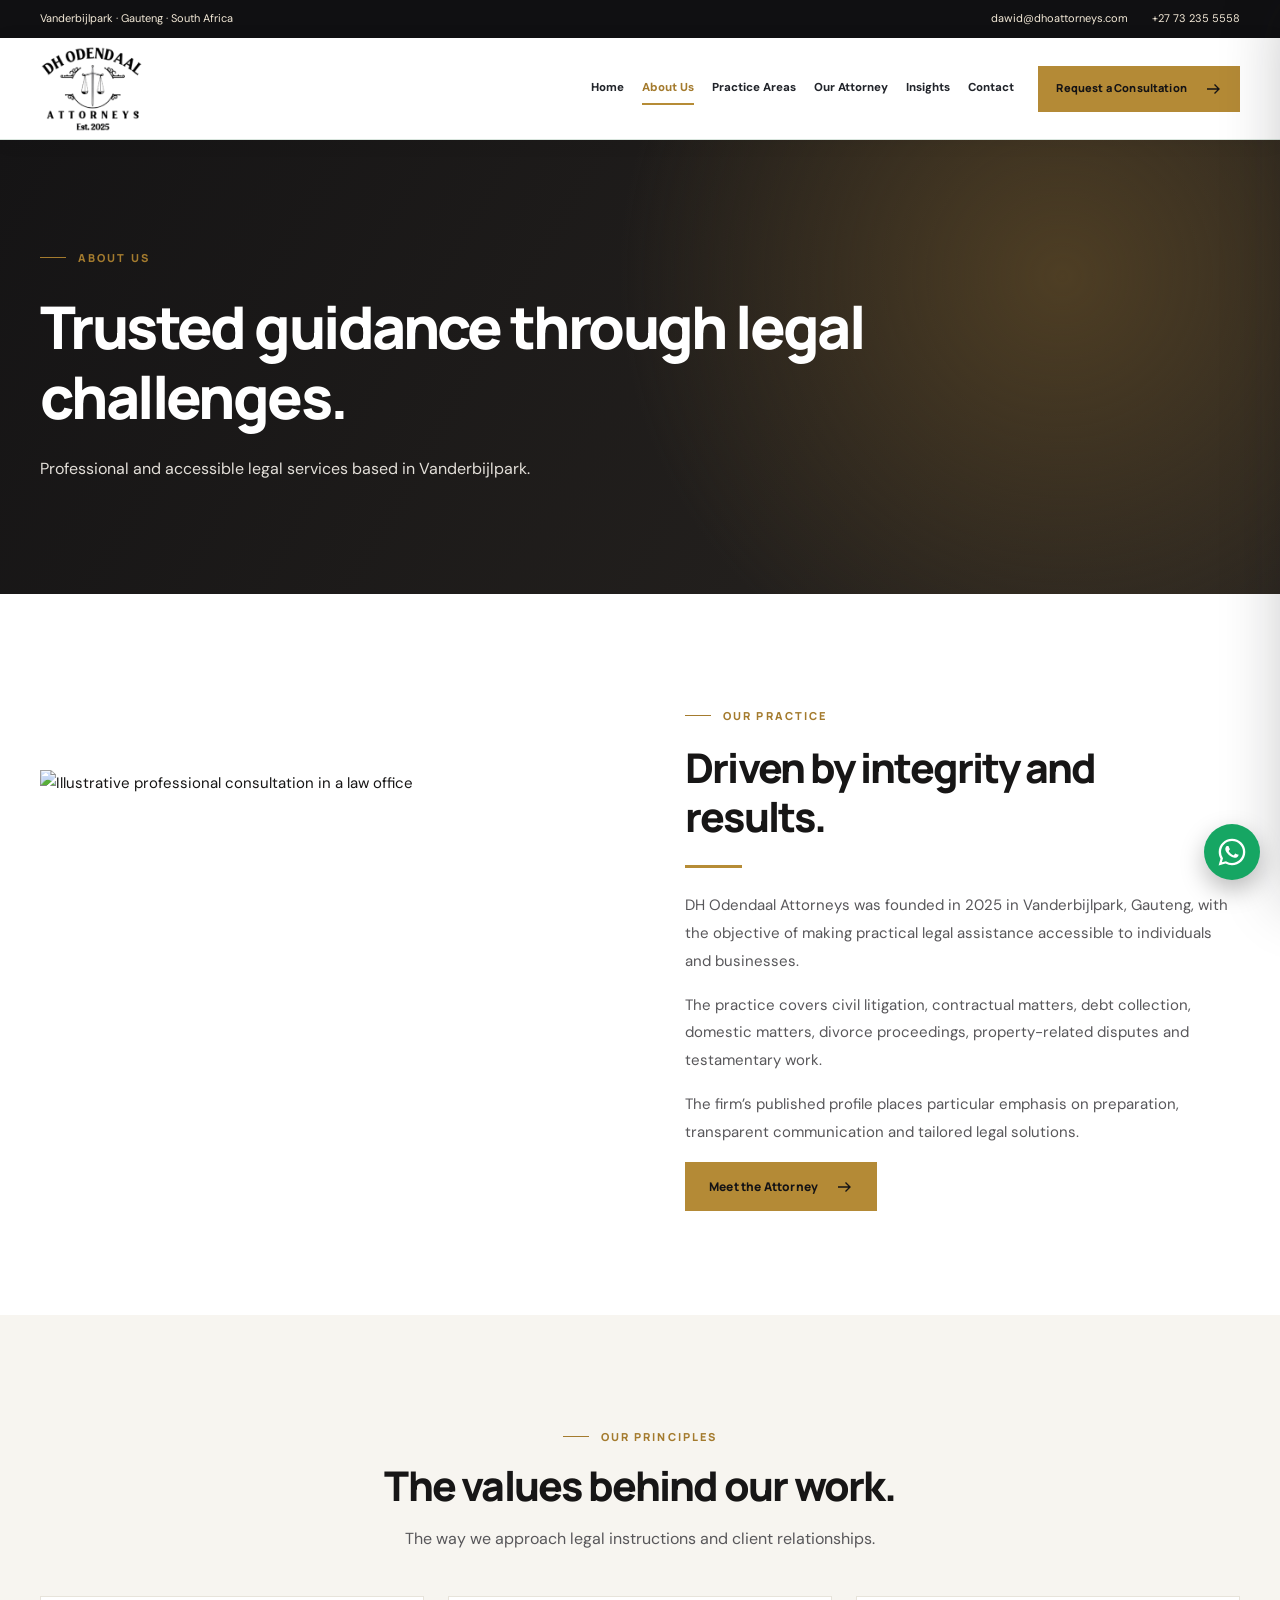
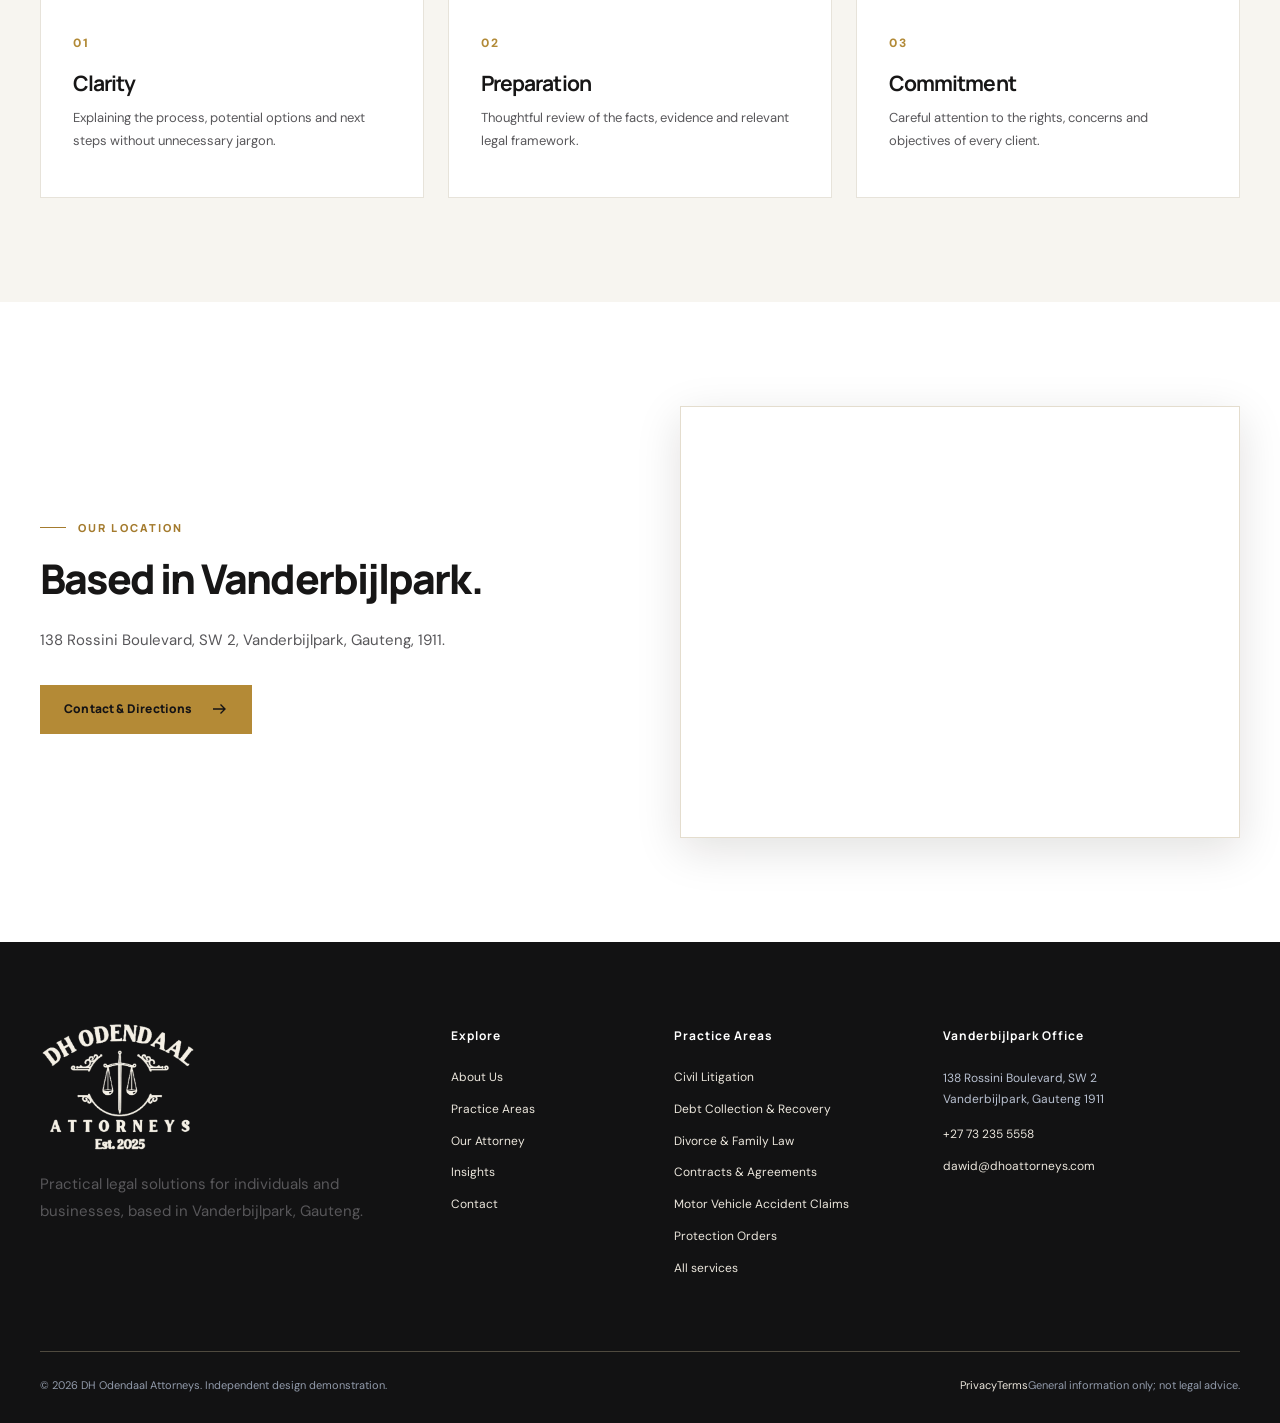
==== commit 0a6ddfac: "Standardise mobile UI with established law firm template" ====
--- a/about/index.html
+++ b/about/index.html
@@ -1,4 +1,4 @@
-<!doctype html><html lang="en-ZA"><head><meta charset="utf-8"><meta name="viewport" content="width=device-width,initial-scale=1"><meta name="theme-color" content="#161516"><title>About the Firm | DH Odendaal Attorneys</title><meta name="description" content="Learn about DH Odendaal Attorneys, a legal practice founded by Dawid Hercules Odendaal in Vanderbijlpark, Gauteng."><meta name="robots" content="noindex,follow,max-image-preview:large"><link rel="canonical" href="https://dh-odendaal-attorneys.vercel.app/about/"><meta property="og:title" content="About the Firm | DH Odendaal Attorneys"><meta property="og:description" content="Learn about DH Odendaal Attorneys, a legal practice founded by Dawid Hercules Odendaal in Vanderbijlpark, Gauteng."><meta property="og:type" content="website"><meta property="og:url" content="https://dh-odendaal-attorneys.vercel.app/about/"><meta property="og:image" content="https://dh-odendaal-attorneys.vercel.app/assets/original-logo.png"><meta name="twitter:card" content="summary_large_image"><link rel="icon" href="/assets/favicon.png" type="image/png"><link rel="preconnect" href="https://images.pexels.com"><link rel="preconnect" href="https://fonts.googleapis.com"><link rel="stylesheet" href="/assets/site.css"><script defer src="/assets/site.js"></script><script type="application/ld+json">{"@context": "https://schema.org", "@type": "LegalService", "name": "DH Odendaal Attorneys", "url": "https://dh-odendaal-attorneys.vercel.app", "image": "https://dh-odendaal-attorneys.vercel.app/assets/logo-transparent.png", "email": "dawid@dhoattorneys.com", "telephone": "+27 73 235 5558", "founder": {"@type": "Person", "name": "Dawid Hercules Odendaal"}, "address": {"@type": "PostalAddress", "streetAddress": "138 Rossini Boulevard, SW 2", "addressLocality": "Vanderbijlpark", "addressRegion": "Gauteng", "postalCode": "1911", "addressCountry": "ZA"}, "areaServed": ["Vanderbijlpark", "Gauteng", "South Africa"], "knowsAbout": ["Civil Litigation", "Debt Collection & Recovery", "Divorce & Family Law", "Contracts & Agreements", "Motor Vehicle Accident Claims", "Protection Orders", "Wills & Testaments", "Evictions & Lease Disputes"]}</script></head><body><a class="skip-link" href="#main">Skip to content</a>
+<!doctype html><html lang="en-ZA"><head><meta charset="utf-8"><meta name="viewport" content="width=device-width,initial-scale=1"><meta name="theme-color" content="#161516"><title>About the Firm | DH Odendaal Attorneys</title><meta name="description" content="Learn about DH Odendaal Attorneys, a legal practice founded by Dawid Hercules Odendaal in Vanderbijlpark, Gauteng."><meta name="robots" content="noindex,follow,max-image-preview:large"><link rel="canonical" href="https://dh-odendaal-attorneys.vercel.app/about/"><meta property="og:title" content="About the Firm | DH Odendaal Attorneys"><meta property="og:description" content="Learn about DH Odendaal Attorneys, a legal practice founded by Dawid Hercules Odendaal in Vanderbijlpark, Gauteng."><meta property="og:type" content="website"><meta property="og:url" content="https://dh-odendaal-attorneys.vercel.app/about/"><meta property="og:image" content="https://dh-odendaal-attorneys.vercel.app/assets/original-logo.png"><meta name="twitter:card" content="summary_large_image"><link rel="icon" href="/assets/favicon.png" type="image/png"><link rel="preconnect" href="https://images.pexels.com"><link rel="preconnect" href="https://fonts.googleapis.com"><link rel="stylesheet" href="/assets/site.css?v=dh-mobile-unified-20261013"><script defer src="/assets/site.js"></script><script type="application/ld+json">{"@context": "https://schema.org", "@type": "LegalService", "name": "DH Odendaal Attorneys", "url": "https://dh-odendaal-attorneys.vercel.app", "image": "https://dh-odendaal-attorneys.vercel.app/assets/logo-transparent.png", "email": "dawid@dhoattorneys.com", "telephone": "+27 73 235 5558", "founder": {"@type": "Person", "name": "Dawid Hercules Odendaal"}, "address": {"@type": "PostalAddress", "streetAddress": "138 Rossini Boulevard, SW 2", "addressLocality": "Vanderbijlpark", "addressRegion": "Gauteng", "postalCode": "1911", "addressCountry": "ZA"}, "areaServed": ["Vanderbijlpark", "Gauteng", "South Africa"], "knowsAbout": ["Civil Litigation", "Debt Collection & Recovery", "Divorce & Family Law", "Contracts & Agreements", "Motor Vehicle Accident Claims", "Protection Orders", "Wills & Testaments", "Evictions & Lease Disputes"]}</script></head><body><a class="skip-link" href="#main">Skip to content</a>
 <div class="topbar"><div class="container topbar-inner"><span class="topbar-address">Vanderbijlpark · Gauteng · South Africa</span><div class="topbar-links"><a href="mailto:dawid@dhoattorneys.com">dawid@dhoattorneys.com</a><a href="tel:+27732355558">+27 73 235 5558</a></div></div></div>
 <header class="nav-shell"><div class="container nav-inner"><a class="brand" href="/" aria-label="DH Odendaal Attorneys home"><img src="/assets/logo-dark-4k.png" width="196" height="104" alt="DH Odendaal Attorneys logo"></a><nav class="nav-links" aria-label="Main navigation"><a href="/" class="nav-link " >Home</a><a href="/about/" class="nav-link active" aria-current=page>About Us</a><a href="/practice-areas/" class="nav-link " >Practice Areas</a><a href="/our-attorney/" class="nav-link " >Our Attorney</a><a href="/insights/" class="nav-link " >Insights</a><a href="/contact/" class="nav-link " >Contact</a></nav><a class="btn btn-gold nav-cta" href="/contact/">Request a Consultation <svg aria-hidden="true" xmlns="http://www.w3.org/2000/svg" width="18" height="18" viewBox="0 0 24 24" fill="none" stroke="currentColor" stroke-width="1.8"><path d="M4 12h16m-6-6 6 6-6 6"/></svg></a><button type="button" class="menu-open" aria-label="Open navigation" aria-expanded="false" aria-controls="mobile-panel" data-mobile-open>☰</button></div></header>
 <div class="mobile-backdrop" id="mobile-backdrop"></div><nav class="mobile-panel" id="mobile-panel" aria-label="Mobile navigation" aria-hidden="true" inert><div class="mobile-head"><img src="/assets/logo-dark-4k.png" alt="DH Odendaal Attorneys logo"><button data-mobile-close type="button" aria-label="Close navigation">×</button></div><div class="mobile-links"><a href="/">Home</a><a href="/about/">About Us</a><a href="/practice-areas/">Practice Areas</a><a href="/our-attorney/">Our Attorney</a><a href="/insights/">Insights</a><a href="/contact/">Contact</a></div><a class="btn btn-gold mobile-cta" href="/contact/">Contact the Firm <svg aria-hidden="true" xmlns="http://www.w3.org/2000/svg" width="18" height="18" viewBox="0 0 24 24" fill="none" stroke="currentColor" stroke-width="1.8"><path d="M4 12h16m-6-6 6 6-6 6"/></svg></a></nav>
--- a/assets/site.css
+++ b/assets/site.css
@@ -66,29 +66,6 @@
 .intro-picture>img{object-fit:cover;object-position:center 24%;}
 .profile-photo>img{object-fit:cover;object-position:center 39%;}
 
-/* J Motseo Inc. monochrome brand refinements */
-.topbar{background:#111318}.topbar svg{color:#c5c9cd}
-.btn-gold{background:#16191e;border-color:#16191e;color:#fff}.btn-gold:hover{background:#3b424b;border-color:#3b424b}
-.hero .btn-gold{background:#f4f5f6;color:#111317;border-color:#f4f5f6}.hero .btn-gold:hover{background:#d7dbdf;border-color:#d7dbdf}
-.hero::before{background-image:linear-gradient(90deg,rgba(9,11,15,.97) 0%,rgba(9,11,15,.93) 32%,rgba(9,11,15,.67) 58%,rgba(9,11,15,.14) 100%),var(--hero-image)}
-.nav-shell{box-shadow:0 2px 20px rgba(20,20,20,.05)}
-.brand{flex-basis:222px;width:222px}.brand img{width:222px;max-height:85px}
-.footer-logo img{max-width:250px;width:100%;height:auto;object-fit:contain}
-.intro-picture>img,.decorative-photo img,.detail-photo img,.insight-image img,.profile-photo img{display:block;max-width:100%;width:100%;height:100%;object-fit:cover;object-position:center;}
-.intro-picture>img{aspect-ratio:1/1;object-position:center 17%}
-.detail-photo,.decorative-photo,.profile-photo{overflow:hidden}
-.detail-photo img{aspect-ratio:1 / .9}
-.profile-photo img{object-position:center top;}
-.insight-image img{aspect-ratio:1.36/1;object-fit:cover}
-.picture-stamp{background:#191c20}.picture-stamp small{color:#e1e3e7}
-.eyebrow-light,.hero h1 em{color:#e7e9ec}
-.practice-card{background:#171b20}
-.floating-whatsapp{background:#118b54 !important;border:0 !important;box-shadow:0 10px 25px rgba(0,0,0,.17) !important}
-.floating-whatsapp svg{fill:#fff !important;color:#fff !important}
-.contact-details a{overflow-wrap:anywhere}
-@media(max-width:950px){.brand,.brand img{max-width:200px;width:200px;flex-basis:auto}}
-@media(max-width:600px){.hero::before{background-image:linear-gradient(90deg,rgba(9,11,15,.88),rgba(9,11,15,.72)),var(--hero-image);background-position:center}.brand,.brand img{max-width:160px;width:160px}.intro-picture>img{aspect-ratio:4 / 4.3}}
-
 /* DH Odendaal: black and antique-gold palette taken from the supplied firm artwork. */
 :root{--navy:#111113;--navy-deep:#080809;--navy-soft:#2b2a2b;--gold:#b28a37;--gold-light:#f0d79a;--red:#ac842e;--ink:#171616;--body:#58575a;--line:#e7e3da;--cream:#f7f5f0;--white:#fff;--shadow:0 24px 60px rgba(21,18,8,.13)}
 body{color:var(--ink)}.topbar{background:#101012;color:#f4ead8}.nav-shell{background:#fff}.nav-link.active,.text-link,.eyebrow,.card-number{color:#a47b2e}.nav-link:after,.accent-line{background:#b68c36}
@@ -108,3 +85,30 @@
 @media(max-width:1100px){.brand{flex:0 0 185px;width:185px}}
 @media(max-width:767px){.brand{flex:0 0 175px;width:175px}.brand img{height:78px;max-height:78px}.map-frame iframe{height:330px}.hero::before{background-image:linear-gradient(90deg,rgba(9,9,11,.95),rgba(10,10,10,.7)),var(--hero-image)!important;background-position:58% center!important}}
 @media(max-width:380px){.brand{flex:0 0 156px;width:156px}.brand img{height:68px;max-height:68px}}
+
+/* DH Odendaal mobile consistency release — same navigation, cards and floating
+   WhatsApp pattern as the other Wakili wa Tech law-firm demo websites. */
+@media (max-width: 950px) {
+  .nav-shell { position: sticky; top: 0; z-index: 80; background: #fff; }
+  .nav-inner { display: flex; align-items: center; justify-content: space-between; }
+  .nav-links, .nav-cta { display: none !important; }
+  .menu-open { display: inline-flex; align-items: center; justify-content: center; margin-left: auto; }
+  .mobile-panel { background: #fff; z-index: 91; }
+  .mobile-backdrop { z-index: 89; }
+}
+@media (max-width: 767px) {
+  /* Cards remain within their containers: no tall fixed-height mobile tiles. */
+  .value-grid, .values-grid { grid-template-columns: minmax(0,1fr); }
+  .value-grid > div, .values-grid > div { min-width: 0; }
+  .practice-grid, .insight-grid { grid-template-columns: minmax(0,1fr); }
+  .hero-actions .btn { max-width: 100%; }
+  .intro-grid, .two-column, .contact-layout { grid-template-columns: minmax(0,1fr); }
+  .intro-picture > img, .profile-photo img { max-width: 100%; }
+  /* One circular floating WhatsApp button; no full-width bottom CTA bar. */
+  a.floating-whatsapp {
+    position: fixed !important; right: 16px !important; bottom: 18px !important;
+    width: 56px !important; height: 56px !important; border-radius: 50% !important;
+    padding: 0 !important; z-index: 100 !important;
+  }
+  a.floating-whatsapp > svg { width: 28px !important; height: 28px !important; }
+}
